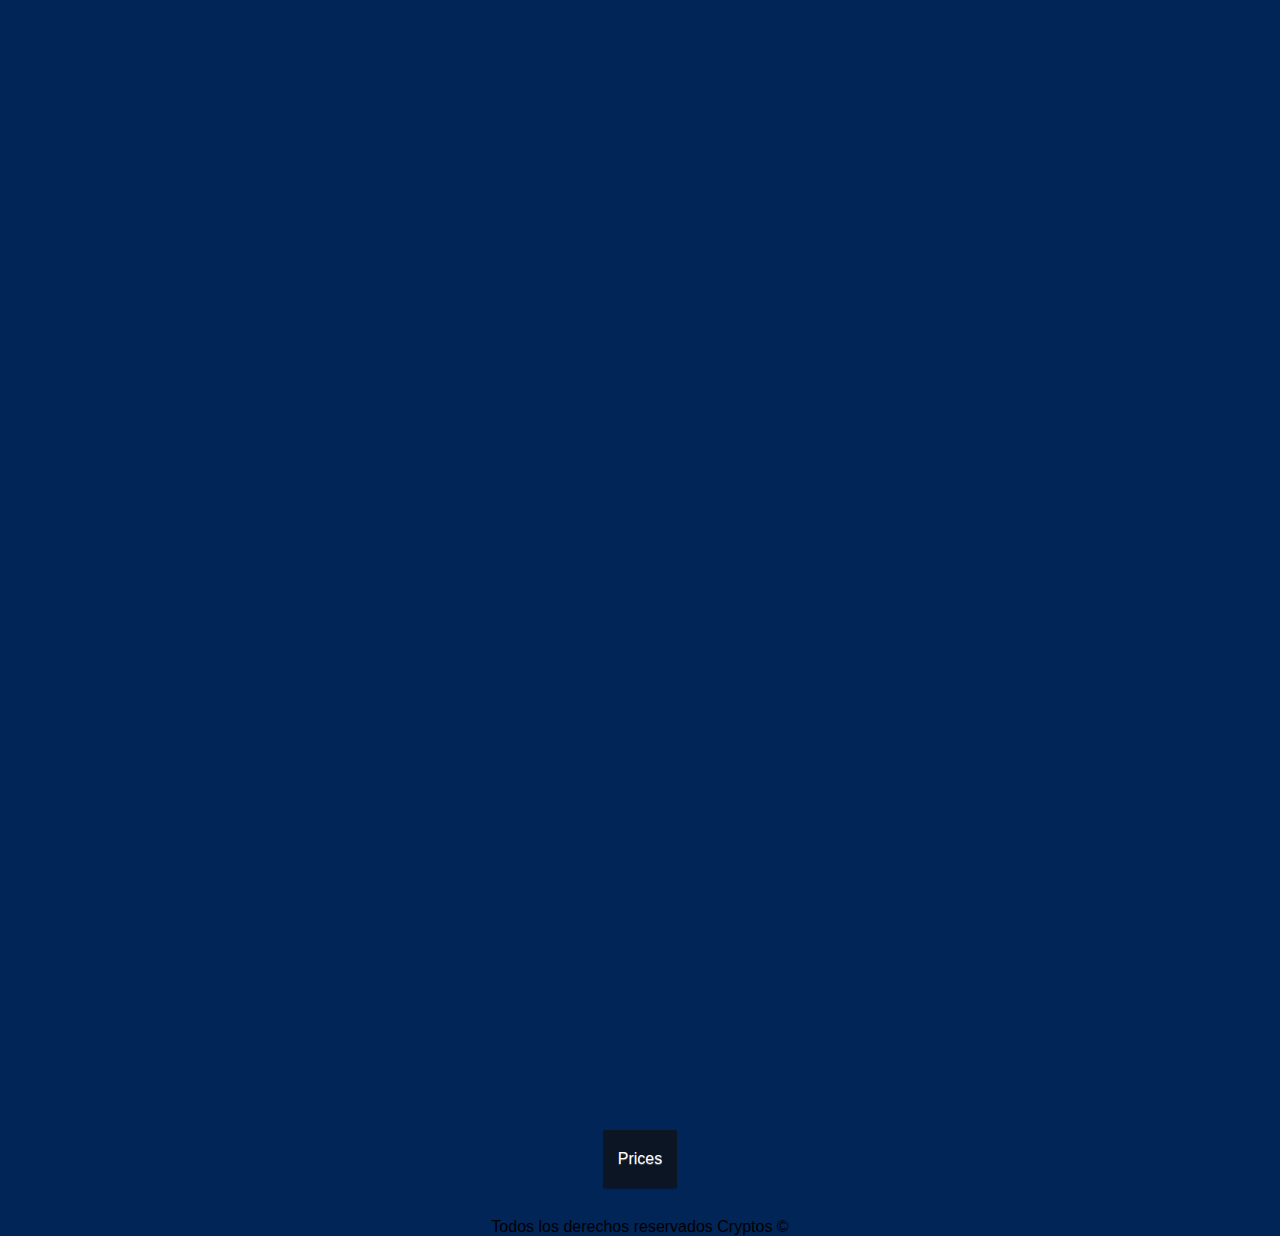
==== index.html @ d85df4c7 "Update index.html" ====
<!DOCTYPE html>
<html>
    <link rel="icon" type="image/png" href="https://i.ibb.co/GJQydF4/ico.png" sizes="32x32">
    <head>
        <meta charset="utf-8" />
        <title>Cryptos</title>
        <link rel="stylesheet" href="estilo.css">
        <script src="app.js"></script>
            <style>
        		#main-container{
			padding-top: 200px;
			text-align: center;
		}

		.btn{
			border-radius: 3px;
			display: inline-block;
			padding: 20px 15px;
			text-decoration: none;
			text-shadow: 0 1px 0 rgba(255,255,255,0.3);
			box-shadow: 0 1px 1px rgba(0,0,0,0.3); 
		}

		.btn-green{
			color: white;
			background-color: #0B1524;
		}
		.btn-green:hover{
			background-color: #0B1524;	
		}
		.btn-green:active{
			background-color: #0B1524;
		}

		.btn-red{
			color: white;
			background-color: #E34242;
		}
		.btn-red:hover{
			background-color: #C43535;	
		}
		.btn-red:active{
			background-color: #A62828;
		}
            </style>
        <link href="https://fonts.googleapis.com/css2?family=Bebas+Neue&family=Open+Sans:wght@400;600&display=swap" rel="stylesheet"> 
    </head>
    <body>
        
        <div id="particles-js"></div>
        <div id="container">
            <header>
                <div class="contenedor">
                    <div class="logo" style="background-image: url('https://i.ibb.co/fFm8y0t/Logo-sin-img.png'); width: 250px; height: 72px;"><a href="file:///C:/Users/07mar/Documents/1Proyectos/Cryptos/Web.html"></a></div>
                    
                </div>
                <div id="main-container">
                    <a href="Prices.html" class="btn btn-green">Prices</a>
                </div>
               
            </header>
        </div>
    </body>
    <footer>
        Todos los derechos reservados Cryptos ©
    </footer>
</html>
---- estilo.css ----
:root{
    --rojo: #E50914; 
    --fondo: /*#0B1524*/ #012557;
}

* {
    margin: 0;
    padding: 0;
    box-sizing: border-box;
    justify-content: center;
}

header {
	padding: 30px 0;
}

header .contenedor {
	display: flex;
	justify-content: center;
	align-items: center;
}

header .Prices {
    padding: 30px 0;
	display: flex;
	justify-content: center;
	align-items: center;
}


body {
    background: var(--fondo);
    color:white;
    font-family: 'OpenSans', sans-serif;
    text-align: center;
    justify-content: center;
}

.contenedor {
    background: var(--fondo);
    color:white;
    font-family: 'OpenSans', sans-serif;
    text-align: center;
    justify-content: center;
    display: flex;
    height: 100vh;
}

footer{
    color: black;
}
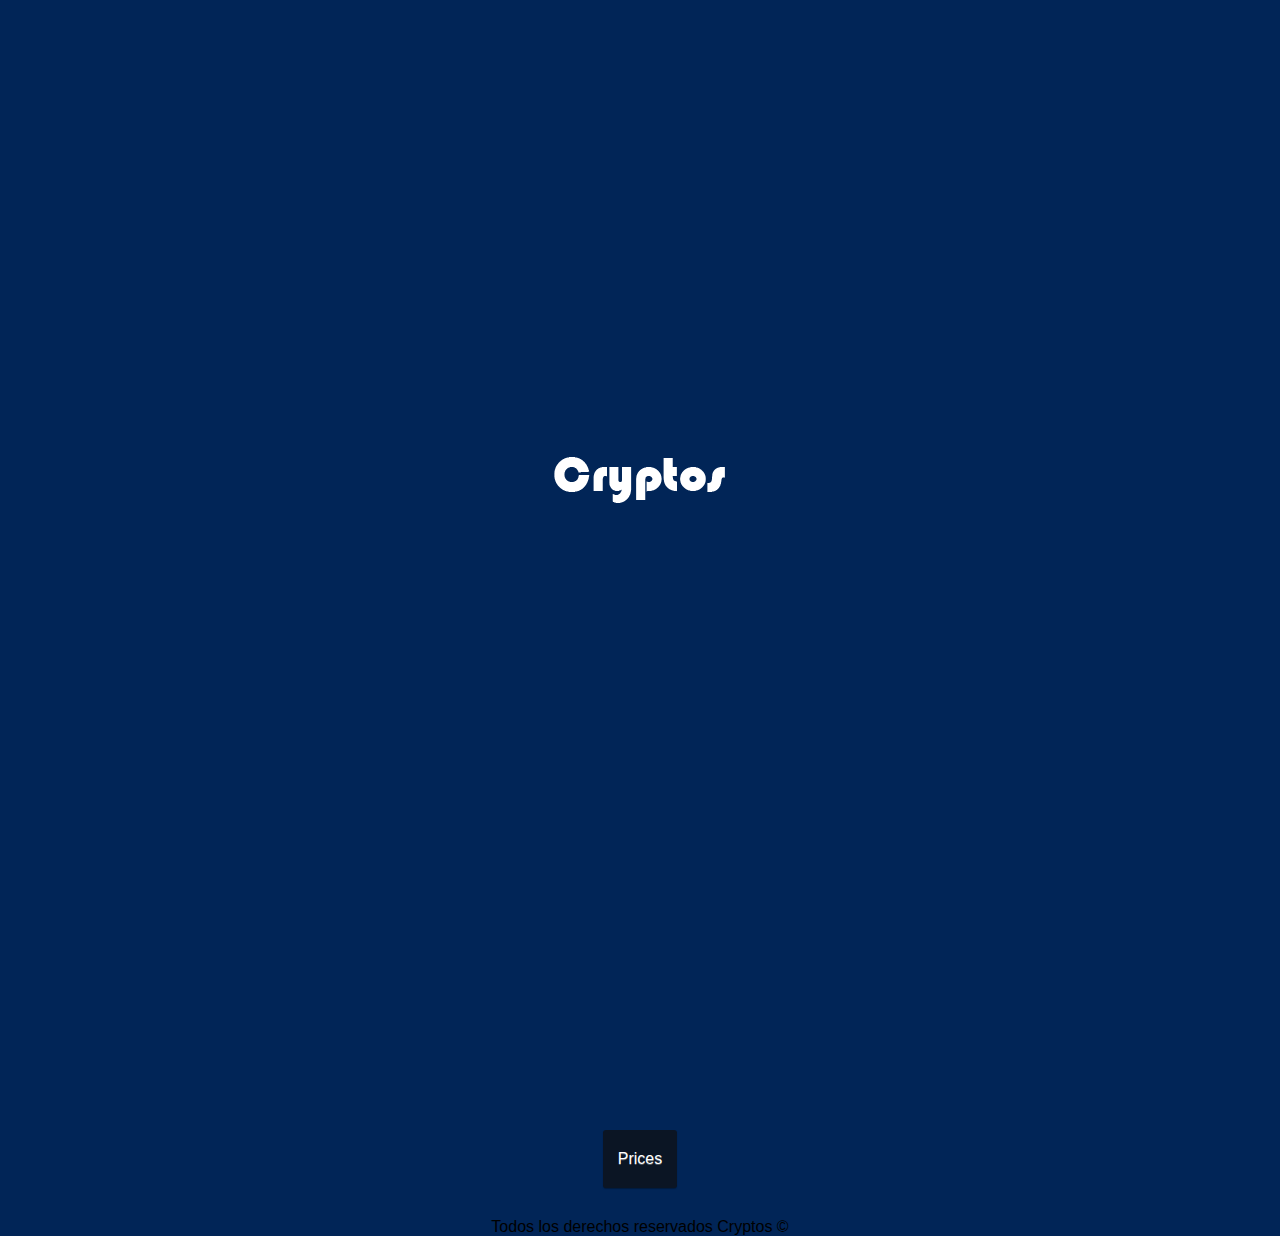
==== commit 4888aa75: "Rename Web.html to index.html" ====
--- a/index.html
+++ b/index.html
@@ -1,67 +1,67 @@
-<!DOCTYPE html>
-<html>
-    <link rel="icon" type="image/png" href="https://i.ibb.co/GJQydF4/ico.png" sizes="32x32">
-    <head>
-        <meta charset="utf-8" />
-        <title>Cryptos</title>
-        <link rel="stylesheet" href="estilo.css">
-        <script src="app.js"></script>
-            <style>
-        		#main-container{
-			padding-top: 200px;
-			text-align: center;
-		}
-
-		.btn{
-			border-radius: 3px;
-			display: inline-block;
-			padding: 20px 15px;
-			text-decoration: none;
-			text-shadow: 0 1px 0 rgba(255,255,255,0.3);
-			box-shadow: 0 1px 1px rgba(0,0,0,0.3); 
-		}
-
-		.btn-green{
-			color: white;
-			background-color: #0B1524;
-		}
-		.btn-green:hover{
-			background-color: #0B1524;	
-		}
-		.btn-green:active{
-			background-color: #0B1524;
-		}
-
-		.btn-red{
-			color: white;
-			background-color: #E34242;
-		}
-		.btn-red:hover{
-			background-color: #C43535;	
-		}
-		.btn-red:active{
-			background-color: #A62828;
-		}
-            </style>
-        <link href="https://fonts.googleapis.com/css2?family=Bebas+Neue&family=Open+Sans:wght@400;600&display=swap" rel="stylesheet"> 
-    </head>
-    <body>
-        
-        <div id="particles-js"></div>
-        <div id="container">
-            <header>
-                <div class="contenedor">
-                    <div class="logo" style="background-image: url('https://i.ibb.co/fFm8y0t/Logo-sin-img.png'); width: 250px; height: 72px;"><a href="file:///C:/Users/07mar/Documents/1Proyectos/Cryptos/Web.html"></a></div>
-                    
-                </div>
-                <div id="main-container">
-                    <a href="Prices.html" class="btn btn-green">Prices</a>
-                </div>
-               
-            </header>
-        </div>
-    </body>
-    <footer>
-        Todos los derechos reservados Cryptos ©
-    </footer>
-</html>
+<!DOCTYPE html>
+<html>
+    <link rel="icon" type="image/png" href="ico.png" sizes="32x32">
+    <head>
+        <meta charset="utf-8" />
+        <title>Cryptos</title>
+        <link rel="stylesheet" href="estilo.css">
+        <script src="app.js"></script>
+            <style>
+        		#main-container{
+			padding-top: 200px;
+			text-align: center;
+		}
+
+		.btn{
+			border-radius: 3px;
+			display: inline-block;
+			padding: 20px 15px;
+			text-decoration: none;
+			text-shadow: 0 1px 0 rgba(255,255,255,0.3);
+			box-shadow: 0 1px 1px rgba(0,0,0,0.3); 
+		}
+
+		.btn-green{
+			color: white;
+			background-color: #0B1524;
+		}
+		.btn-green:hover{
+			background-color: #0B1524;	
+		}
+		.btn-green:active{
+			background-color: #0B1524;
+		}
+
+		.btn-red{
+			color: white;
+			background-color: #E34242;
+		}
+		.btn-red:hover{
+			background-color: #C43535;	
+		}
+		.btn-red:active{
+			background-color: #A62828;
+		}
+            </style>
+        <link href="https://fonts.googleapis.com/css2?family=Bebas+Neue&family=Open+Sans:wght@400;600&display=swap" rel="stylesheet"> 
+    </head>
+    <body>
+        
+        <div id="particles-js"></div>
+        <div id="container">
+            <header>
+                <div class="contenedor">
+                    <div class="logo" style="background-image: url('Logo2.png'); width: 250px; height: 72px;"><a href="file:///C:/Users/07mar/Documents/1Proyectos/Cryptos/Web.html"></a></div>
+                    
+                </div>
+                <div id="main-container">
+                    <a href="Prices.html" class="btn btn-green">Prices</a>
+                </div>
+               
+            </header>
+        </div>
+    </body>
+    <footer>
+        Todos los derechos reservados Cryptos ©
+    </footer>
+</html>
--- a/estilo.css
+++ b/estilo.css
@@ -1,51 +1,52 @@
-:root{
-    --rojo: #E50914; 
-    --fondo: /*#0B1524*/ #012557;
-}
-
-* {
-    margin: 0;
-    padding: 0;
-    box-sizing: border-box;
-    justify-content: center;
-}
-
-header {
-	padding: 30px 0;
-}
-
-header .contenedor {
-	display: flex;
-	justify-content: center;
-	align-items: center;
-}
-
-header .Prices {
-    padding: 30px 0;
-	display: flex;
-	justify-content: center;
-	align-items: center;
-}
-
-
-body {
-    background: var(--fondo);
-    color:white;
-    font-family: 'OpenSans', sans-serif;
-    text-align: center;
-    justify-content: center;
-}
-
-.contenedor {
-    background: var(--fondo);
-    color:white;
-    font-family: 'OpenSans', sans-serif;
-    text-align: center;
-    justify-content: center;
-    display: flex;
-    height: 100vh;
-}
-
-footer{
-    color: black;
-}
+:root{
+    --rojo: #E50914; 
+    --fondo: /*#0B1524*/ #012557;
+}
+
+* {
+    margin: 0;
+    padding: 0;
+    box-sizing: border-box;
+    justify-content: center;
+}
+
+header {
+	padding: 30px 0;
+}
+
+header .contenedor {
+	display: flex;
+	justify-content: center;
+	align-items: center;
+}
+
+header .Prices {
+    padding: 30px 0;
+	display: flex;
+	justify-content: center;
+	align-items: center;
+}
+
+
+body {
+    background: var(--fondo);
+    color:white;
+    font-family: 'OpenSans', sans-serif;
+    text-align: center;
+    justify-content: center;
+}
+
+.contenedor {
+    background: var(--fondo);
+    color:white;
+    font-family: 'OpenSans', sans-serif;
+    text-align: center;
+    justify-content: center;
+    display: flex;
+    height: 100vh;
+}
+
+footer{
+    color: black;
+}
+
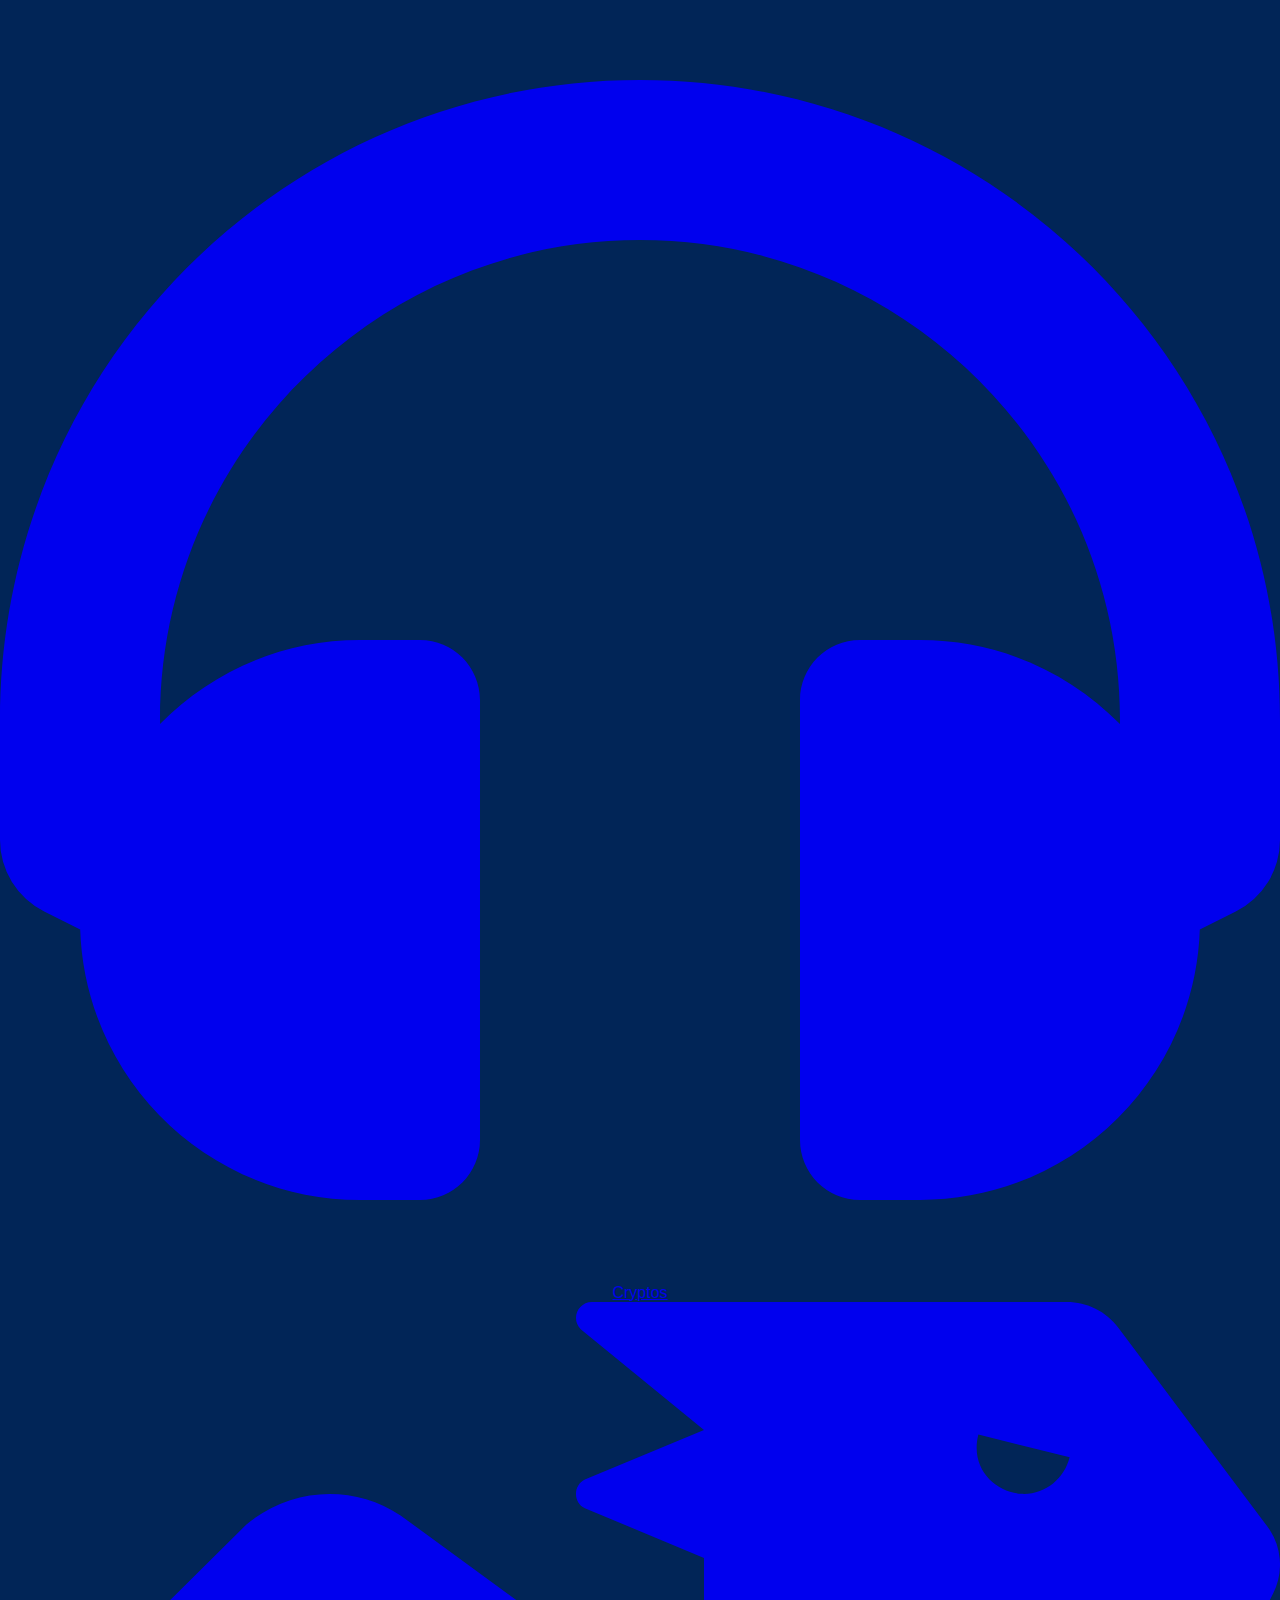
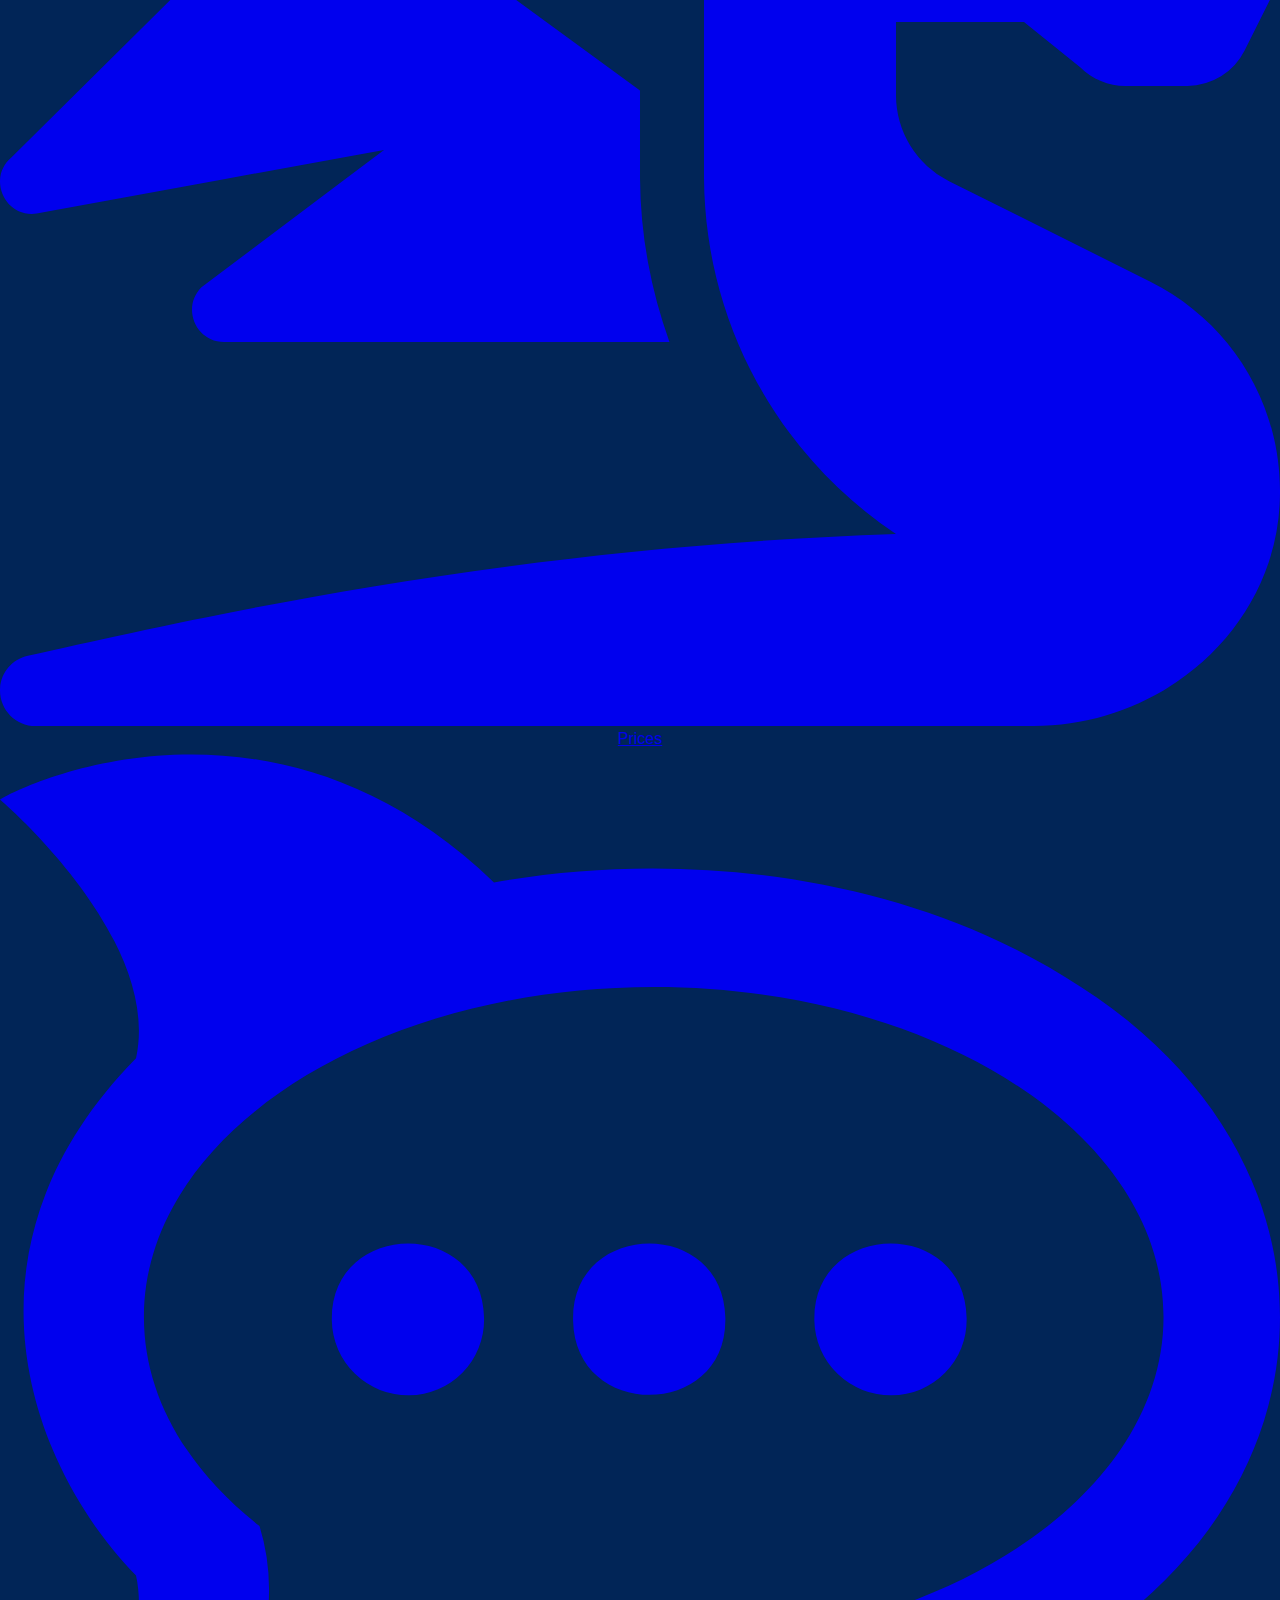
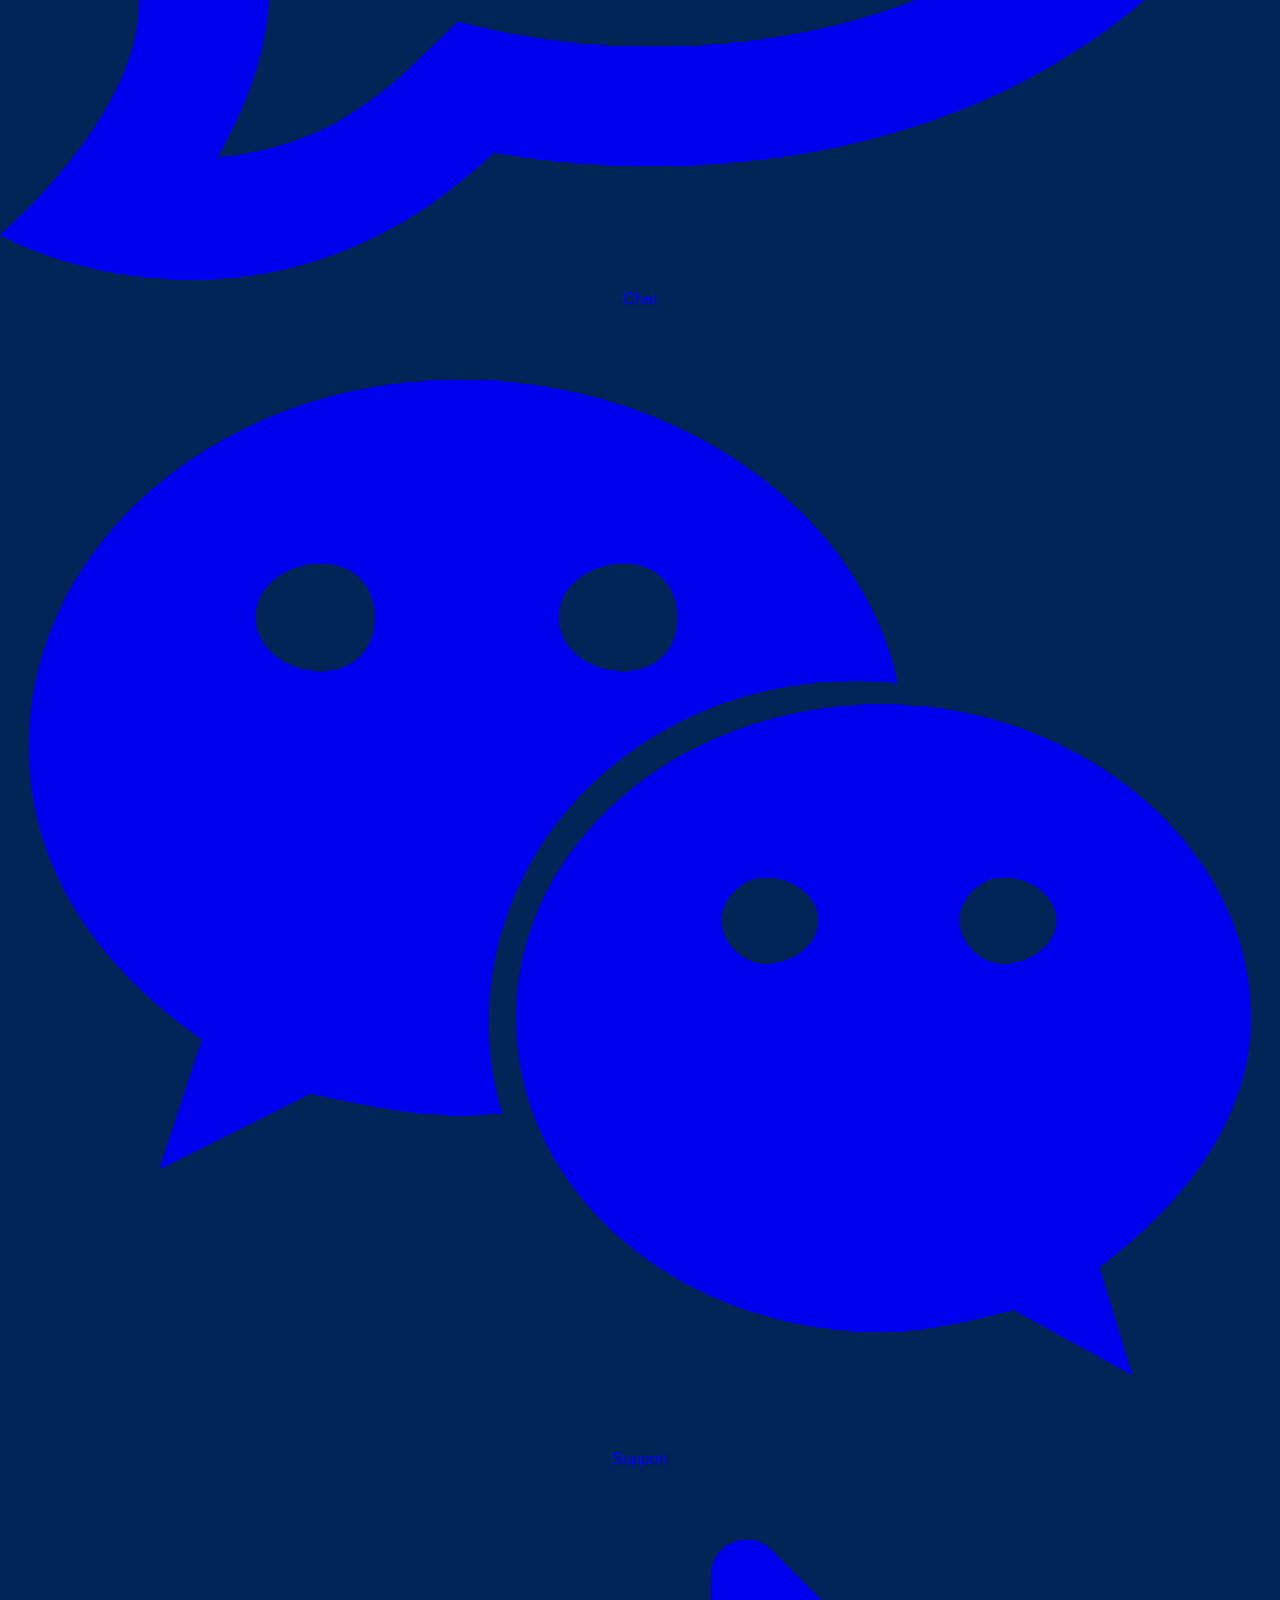
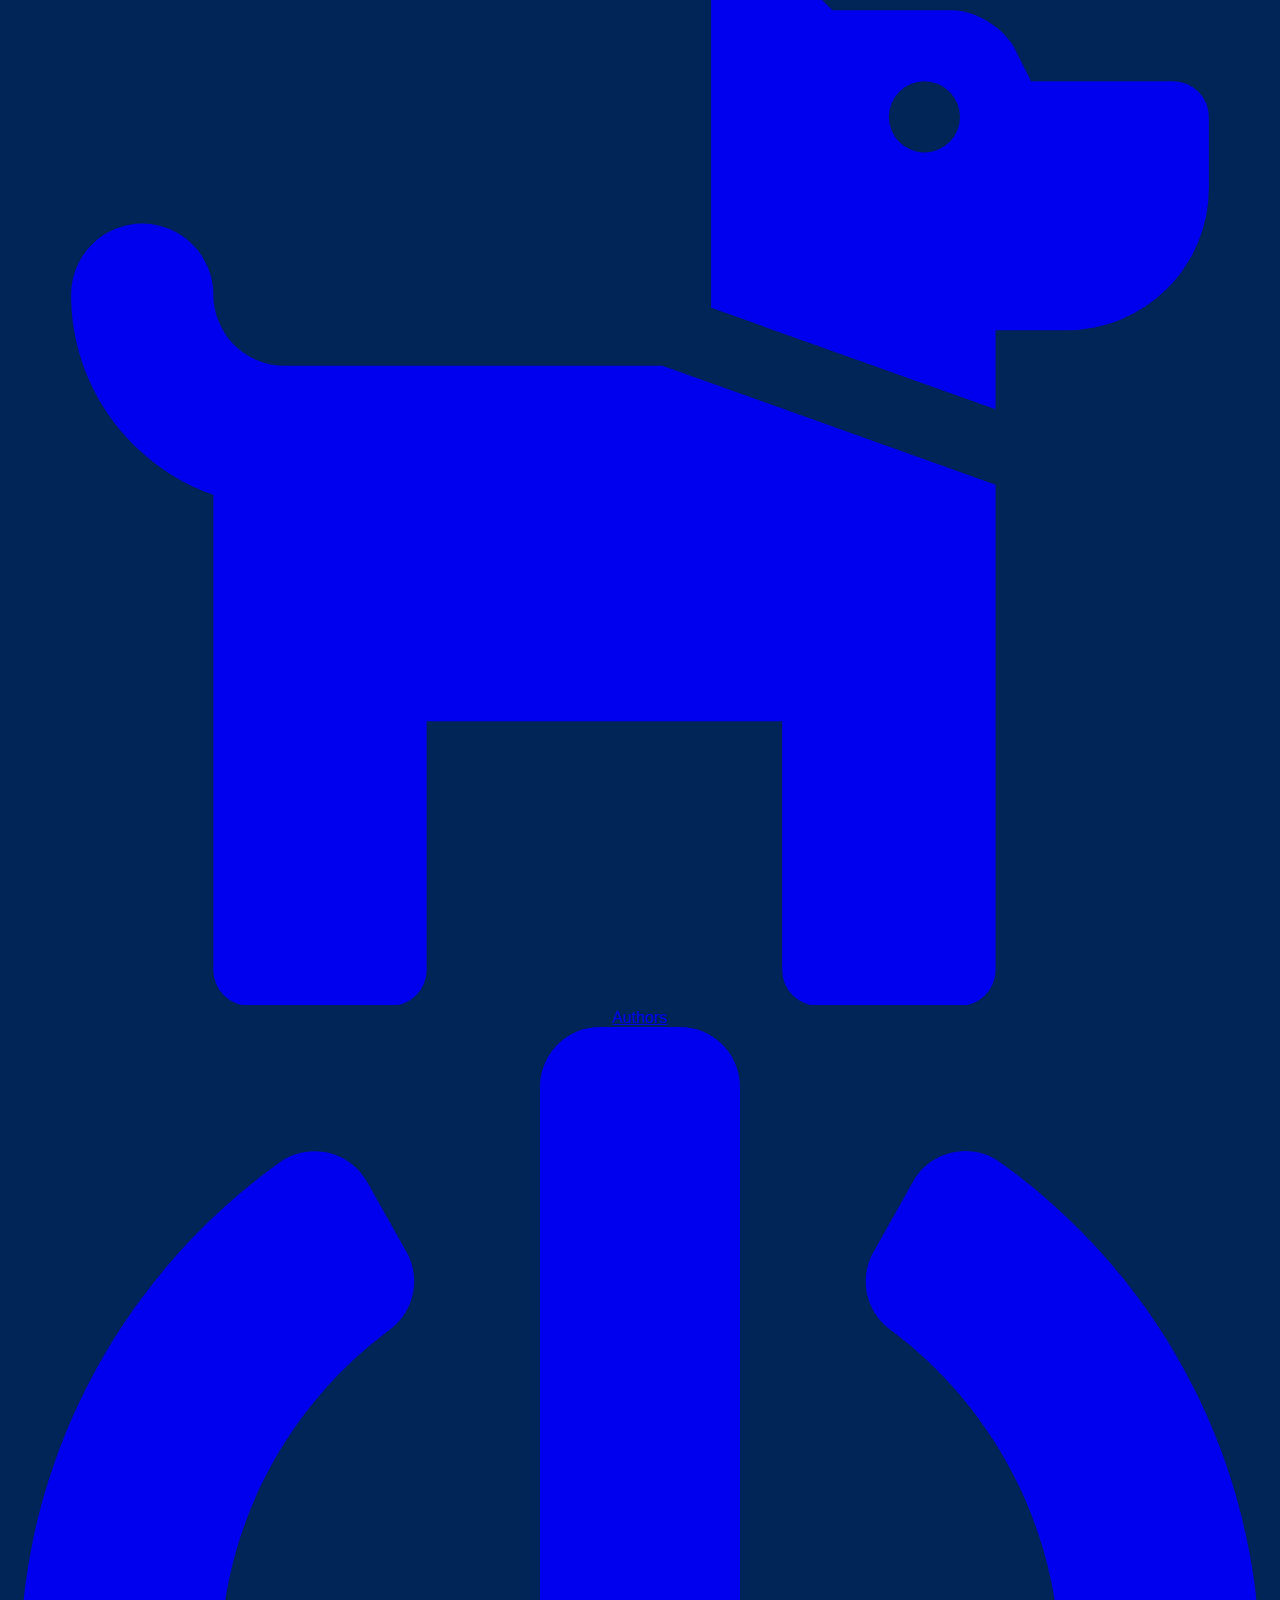
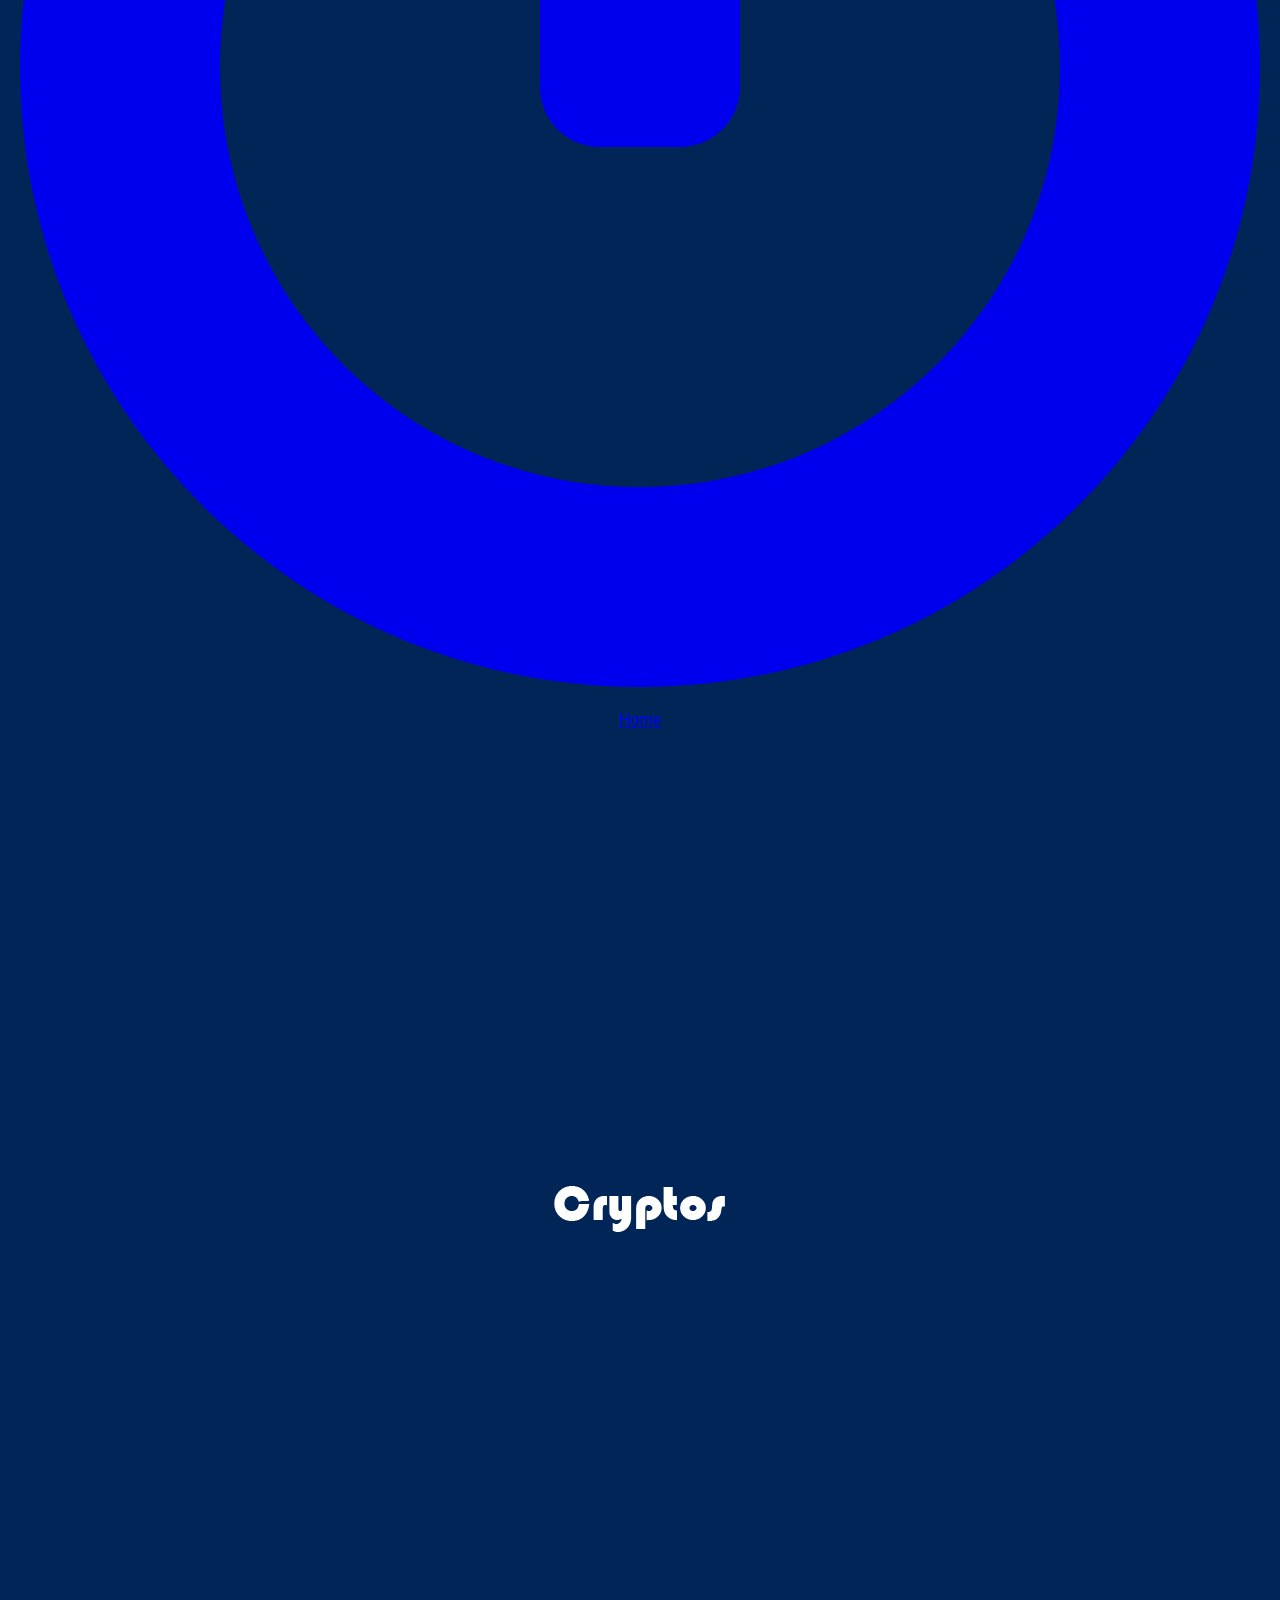
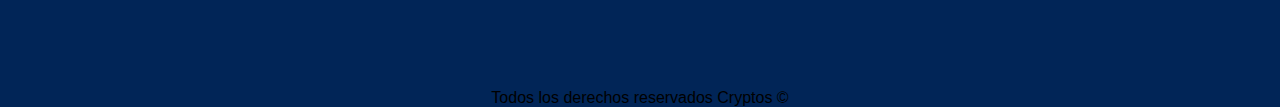
==== commit 43f2bb88: "Rename Web.html to index.html" ====
--- a/index.html
+++ b/index.html
@@ -3,6 +3,7 @@
     <link rel="icon" type="image/png" href="ico.png" sizes="32x32">
     <head>
         <meta charset="utf-8" />
+		<meta name ="viewport" content="width=device-width, initial-scale=1.0">
         <title>Cryptos</title>
         <link rel="stylesheet" href="estilo.css">
         <script src="app.js"></script>
@@ -46,6 +47,77 @@
         <link href="https://fonts.googleapis.com/css2?family=Bebas+Neue&family=Open+Sans:wght@400;600&display=swap" rel="stylesheet"> 
     </head>
     <body>
+
+		<nav class="main-navbar">
+			<ul class="navbar-container">
+				<li class="logo">
+					<a href="https://elmarcz.github.io/Cryptos/" class="navbar-link">
+						<svg aria-hidden="true" focusable="false" data-prefix="fas" data-icon="headphones"
+							class="fa-primary" role="img" xmlns="http://www.w3.org/2000/svg" viewBox="0 0 512 512">
+							<path fill="currentColor"
+								d="M256 32C114.52 32 0 146.496 0 288v48a32 32 0 0 0 17.689 28.622l14.383 7.191C34.083 431.903 83.421 480 144 480h24c13.255 0 24-10.745 24-24V280c0-13.255-10.745-24-24-24h-24c-31.342 0-59.671 12.879-80 33.627V288c0-105.869 86.131-192 192-192s192 86.131 192 192v1.627C427.671 268.879 399.342 256 368 256h-24c-13.255 0-24 10.745-24 24v176c0 13.255 10.745 24 24 24h24c60.579 0 109.917-48.098 111.928-108.187l14.382-7.191A32 32 0 0 0 512 336v-48c0-141.479-114.496-256-256-256z">
+							</path>
+						</svg>
+						<span class="link-text">Cryptos</span>
+					</a>
+				</li>
+				<li class="navbar-item">
+					<a href="#" class="navbar-link">
+						<svg aria-hidden="true" focusable="false" data-prefix="fas" data-icon="dragon" class="fa-primary"
+							role="img" xmlns="http://www.w3.org/2000/svg" viewBox="0 0 640 512">
+							<path fill="currentColor"
+								d="M18.32 255.78L192 223.96l-91.28 68.69c-10.08 10.08-2.94 27.31 11.31 27.31h222.7c-9.44-26.4-14.73-54.47-14.73-83.38v-42.27l-119.73-87.6c-23.82-15.88-55.29-14.01-77.06 4.59L5.81 227.64c-12.38 10.33-3.45 30.42 12.51 28.14zm556.87 34.1l-100.66-50.31A47.992 47.992 0 0 1 448 196.65v-36.69h64l28.09 22.63c6 6 14.14 9.37 22.63 9.37h30.97a32 32 0 0 0 28.62-17.69l14.31-28.62a32.005 32.005 0 0 0-3.02-33.51l-74.53-99.38C553.02 4.7 543.54 0 533.47 0H296.02c-7.13 0-10.7 8.57-5.66 13.61L352 63.96 292.42 88.8c-5.9 2.95-5.9 11.36 0 14.31L352 127.96v108.62c0 72.08 36.03 139.39 96 179.38-195.59 6.81-344.56 41.01-434.1 60.91C5.78 478.67 0 485.88 0 494.2 0 504 7.95 512 17.76 512h499.08c63.29.01 119.61-47.56 122.99-110.76 2.52-47.28-22.73-90.4-64.64-111.36zM489.18 66.25l45.65 11.41c-2.75 10.91-12.47 18.89-24.13 18.26-12.96-.71-25.85-12.53-21.52-29.67z">
+							</path>
+						</svg>
+						<span class="link-text">Prices</span>
+					</a>
+				</li>
+				<li class="navbar-item">
+					<a href="#" class="navbar-link">
+						<svg aria-hidden="true" focusable="false" data-prefix="fab" data-icon="rocketchat"
+							class="fa-primary" role="img" xmlns="http://www.w3.org/2000/svg" viewBox="0 0 576 512">
+							<path fill="currentColor"
+								d="M486.41 107.57c-76.93-50.83-179.18-62.4-264.12-47.07C127.26-31.16 20.77 11 0 23.12c0 0 73.08 62.1 61.21 116.49-86.52 88.2-45.39 186.4 0 232.77C73.08 426.77 0 488.87 0 488.87c20.57 12.16 126.77 54.19 222.29-37 84.75 15.23 187 3.76 264.12-47.16 119.26-76.14 119.65-220.61 0-297.15zM294.18 404.22a339.53 339.53 0 0 1-88.11-11.37l-19.77 19.09a179.74 179.74 0 0 1-36.59 27.39A143.14 143.14 0 0 1 98 454.06c1-1.78 1.88-3.56 2.77-5.24q29.67-55 16-98.69c-32.53-25.61-52-58.34-52-94.13 0-82 102.74-148.43 229.41-148.43S523.59 174 523.59 256 420.85 404.22 294.18 404.22zM184.12 291.3a34.32 34.32 0 0 1-34.8-33.72c-.7-45.39 67.83-46.38 68.52-1.09v.51a34 34 0 0 1-33.72 34.32zm73.77-33.72c-.79-45.39 67.74-46.48 68.53-1.19v.61c.39 45.08-67.74 45.57-68.53.58zm143.38 33.72a34.33 34.33 0 0 1-34.81-33.72c-.69-45.39 67.84-46.38 68.53-1.09v.51a33.89 33.89 0 0 1-33.72 34.32z">
+							</path>
+						</svg>
+						<span class="link-text">Chat</span>
+					</a>
+				</li>
+				<li class="navbar-item">
+					<a href="#" class="navbar-link">
+						<svg aria-hidden="true" focusable="false" data-prefix="fab" data-icon="weixin" class="fa-primary"
+							role="img" xmlns="http://www.w3.org/2000/svg" viewBox="0 0 576 512">
+							<path fill="currentColor"
+								d="M385.2 167.6c6.4 0 12.6.3 18.8 1.1C387.4 90.3 303.3 32 207.7 32 100.5 32 13 104.8 13 197.4c0 53.4 29.3 97.5 77.9 131.6l-19.3 58.6 68-34.1c24.4 4.8 43.8 9.7 68.2 9.7 6.2 0 12.1-.3 18.3-.8-4-12.9-6.2-26.6-6.2-40.8-.1-84.9 72.9-154 165.3-154zm-104.5-52.9c14.5 0 24.2 9.7 24.2 24.4 0 14.5-9.7 24.2-24.2 24.2-14.8 0-29.3-9.7-29.3-24.2.1-14.7 14.6-24.4 29.3-24.4zm-136.4 48.6c-14.5 0-29.3-9.7-29.3-24.2 0-14.8 14.8-24.4 29.3-24.4 14.8 0 24.4 9.7 24.4 24.4 0 14.6-9.6 24.2-24.4 24.2zM563 319.4c0-77.9-77.9-141.3-165.4-141.3-92.7 0-165.4 63.4-165.4 141.3S305 460.7 397.6 460.7c19.3 0 38.9-5.1 58.6-9.9l53.4 29.3-14.8-48.6C534 402.1 563 363.2 563 319.4zm-219.1-24.5c-9.7 0-19.3-9.7-19.3-19.6 0-9.7 9.7-19.3 19.3-19.3 14.8 0 24.4 9.7 24.4 19.3 0 10-9.7 19.6-24.4 19.6zm107.1 0c-9.7 0-19.3-9.7-19.3-19.6 0-9.7 9.7-19.3 19.3-19.3 14.5 0 24.4 9.7 24.4 19.3.1 10-9.9 19.6-24.4 19.6z">
+							</path>
+						</svg>
+						<span class="link-text">Support</span>
+					</a>
+				</li>
+				<li class="navbar-item">
+					<a href="#" class="navbar-link">
+						<svg aria-hidden="true" focusable="false" data-prefix="fas" data-icon="dog" class="fa-primary"
+							role="img" xmlns="http://www.w3.org/2000/svg" viewBox="0 0 576 512">
+							<path fill="currentColor"
+								d="M298.06,224,448,277.55V496a16,16,0,0,1-16,16H368a16,16,0,0,1-16-16V384H192V496a16,16,0,0,1-16,16H112a16,16,0,0,1-16-16V282.09C58.84,268.84,32,233.66,32,192a32,32,0,0,1,64,0,32.06,32.06,0,0,0,32,32ZM544,112v32a64,64,0,0,1-64,64H448v35.58L320,197.87V48c0-14.25,17.22-21.39,27.31-11.31L374.59,64h53.63c10.91,0,23.75,7.92,28.62,17.69L464,96h64A16,16,0,0,1,544,112Zm-112,0a16,16,0,1,0-16,16A16,16,0,0,0,432,112Z">
+							</path>
+						</svg>
+						<span class="link-text">Authors</span>
+					</a>
+				</li>
+				<li class="navbar-item">
+					<a href="https://elmarcz.github.io/Cryptos/" class="navbar-link">
+						<svg aria-hidden="true" focusable="false" data-prefix="fas" data-icon="power-off" class="fa-primary"
+							role="img" xmlns="http://www.w3.org/2000/svg" viewBox="0 0 512 512">
+							<path fill="currentColor"
+								d="M400 54.1c63 45 104 118.6 104 201.9 0 136.8-110.8 247.7-247.5 248C120 504.3 8.2 393 8 256.4 7.9 173.1 48.9 99.3 111.8 54.2c11.7-8.3 28-4.8 35 7.7L162.6 90c5.9 10.5 3.1 23.8-6.6 31-41.5 30.8-68 79.6-68 134.9-.1 92.3 74.5 168.1 168 168.1 91.6 0 168.6-74.2 168-169.1-.3-51.8-24.7-101.8-68.1-134-9.7-7.2-12.4-20.5-6.5-30.9l15.8-28.1c7-12.4 23.2-16.1 34.8-7.8zM296 264V24c0-13.3-10.7-24-24-24h-32c-13.3 0-24 10.7-24 24v240c0 13.3 10.7 24 24 24h32c13.3 0 24-10.7 24-24z">
+							</path>
+						</svg>
+						<span class="link-text">Home</span>
+					</a>
+				</li>
+			</ul>
+		</nav>
         
         <div id="particles-js"></div>
         <div id="container">
@@ -54,9 +126,7 @@
                     <div class="logo" style="background-image: url('Logo2.png'); width: 250px; height: 72px;"><a href="file:///C:/Users/07mar/Documents/1Proyectos/Cryptos/Web.html"></a></div>
                     
                 </div>
-                <div id="main-container">
-                    <a href="Prices.html" class="btn btn-green">Prices</a>
-                </div>
+                
                
             </header>
         </div>
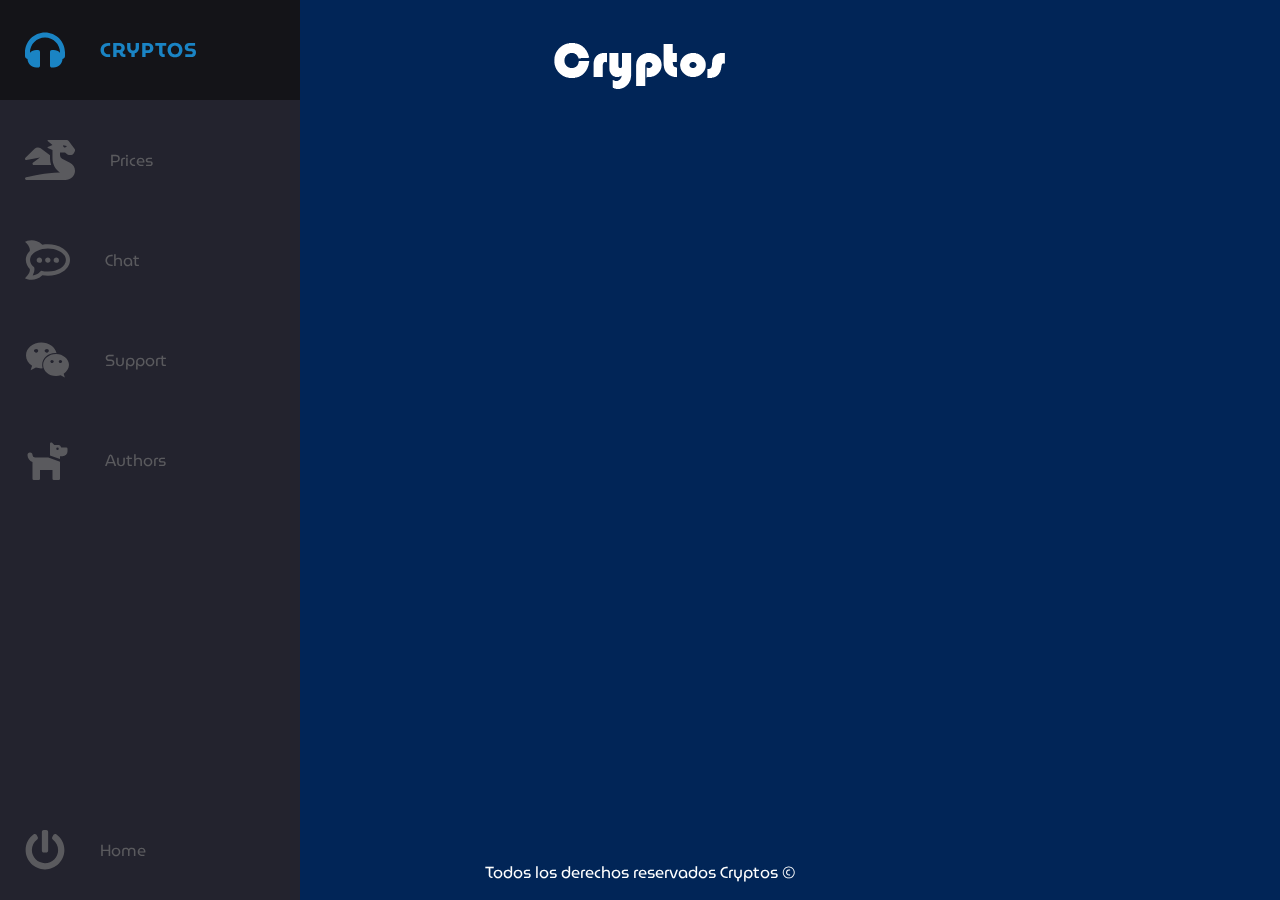
==== commit eb6ea045: "Update index.html" ====
--- a/index.html
+++ b/index.html
@@ -62,7 +62,7 @@
 					</a>
 				</li>
 				<li class="navbar-item">
-					<a href="#" class="navbar-link">
+					<a href="https://elmarcz.github.io/Cryptos/Prices.html" class="navbar-link">
 						<svg aria-hidden="true" focusable="false" data-prefix="fas" data-icon="dragon" class="fa-primary"
 							role="img" xmlns="http://www.w3.org/2000/svg" viewBox="0 0 640 512">
 							<path fill="currentColor"
--- a/estilo.css
+++ b/estilo.css
@@ -1,3 +1,4 @@
+@import url('https://fonts.googleapis.com/css2?family=MuseoModerno:wght@300;400;500;600;700&display=swap');
 :root{
     --rojo: #E50914; 
     --fondo: /*#0B1524*/ #012557;
@@ -31,22 +32,149 @@
 body {
     background: var(--fondo);
     color:white;
-    font-family: 'OpenSans', sans-serif;
+    font-family: 'MuseoModerno', cursive;
     text-align: center;
     justify-content: center;
 }
 
-.contenedor {
-    background: var(--fondo);
-    color:white;
-    font-family: 'OpenSans', sans-serif;
-    text-align: center;
+.main-navbar {
+    position: fixed;
+    bottom: 0;
+    width: 100vw;
+    height: 80px;
+    background-color: #23232e;
+    text-decoration: none;
+  }
+  
+  .navbar-container {
+    list-style: none;
+    display: flex;
+    flex-direction: row;
+    align-items: center;
+    justify-content: space-around;
+    height: 100%;
+  }
+  .logo {
+    display: none;
+  }
+  
+  /* ITEMS */
+  .navbar-item {
+    width: 100%;
+  }
+  .navbar-link {
+    display: flex;
+    flex-direction: column;
+    align-items: center;
     justify-content: center;
-    display: flex;
-    height: 100vh;
+    height: 80px; /*HAY QUE PONER IGUAL QUE EL MAIN-NAVBAR*/
+    text-decoration: none;
+    filter: grayscale(100%) opacity(0.7);
+    transition: 0.5s all ease;
+  }
+  .navbar-link:hover {
+    filter: grayscale(0%) opacity(1);
+  }
+  .fa-primary {
+    color: #1a84c4;
+    height: 30px;
+    transition: 0.6s all ease;
+  }
+  .link-text {
+    display: none;
+  }
+  
+  /* MAIN */
+  main {
+    padding: 10px;
+  }
+  
+  @media only screen and (min-width: 600px) {
+    main {
+      margin-left: 100px;
+    }
+    .main-navbar {
+      top: 0;
+      width: 100px;
+      height: 100vh;
+      transition: 0.5s all ease;
+    }
+    .main-navbar:hover {
+      width: 300px;
+    }
+  
+    .main-navbar:hover .link-text {
+      display: block;
+    }
+  
+    .navbar-container {
+      flex-direction: column;
+      justify-content: initial;
+    }
+    .navbar-item:last-child {
+      margin-top: auto;
+    }
+    .navbar-link {
+      flex-direction: row;
+      justify-content: initial;
+      height: 100px;
+    }
+    .navbar-link svg {
+      margin: 0 25px;
+    }
+    .navbar-link:hover {
+      background: #141418;
+    }
+    .link-text {
+      margin-left: 10px;
+      color: #1a84c4;
+    }
+    .fa-primary {
+      height: 40px;
+    }
+    .logo {
+      display: block;
+      font-weight: bold;
+      text-transform: uppercase;
+      margin-bottom: 10px;
+      text-align: center;
+      font-size: 20px;
+      letter-spacing: 1px;
+      width: 100%;
+    }
+    .main-navbar:hover .logo svg {
+      animation: heartbeat 1.5s ease-in-out infinite both;
+    }
+  }
+  
+  @keyframes heartbeat {
+    from {
+      transform: scale(1);
+      transform-origin: center center;
+      animation-timing-function: ease-out;
+    }
+    10% {
+      transform: scale(0.91);
+      animation-timing-function: ease-in;
+    }
+    17% {
+      transform: scale(0.98);
+      animation-timing-function: ease-out;
+    }
+    33% {
+      transform: scale(0.87);
+      animation-timing-function: ease-in;
+    }
+    45% {
+      transform: scale(1);
+      animation-timing-function: ease-out;
+    }
+  }
+
+footer {
+    position: absolute;
+  bottom: 0;
+  width: 100%;
+  height: 40px;
+  color: white;
 }
-
-footer{
-    color: black;
-}
-
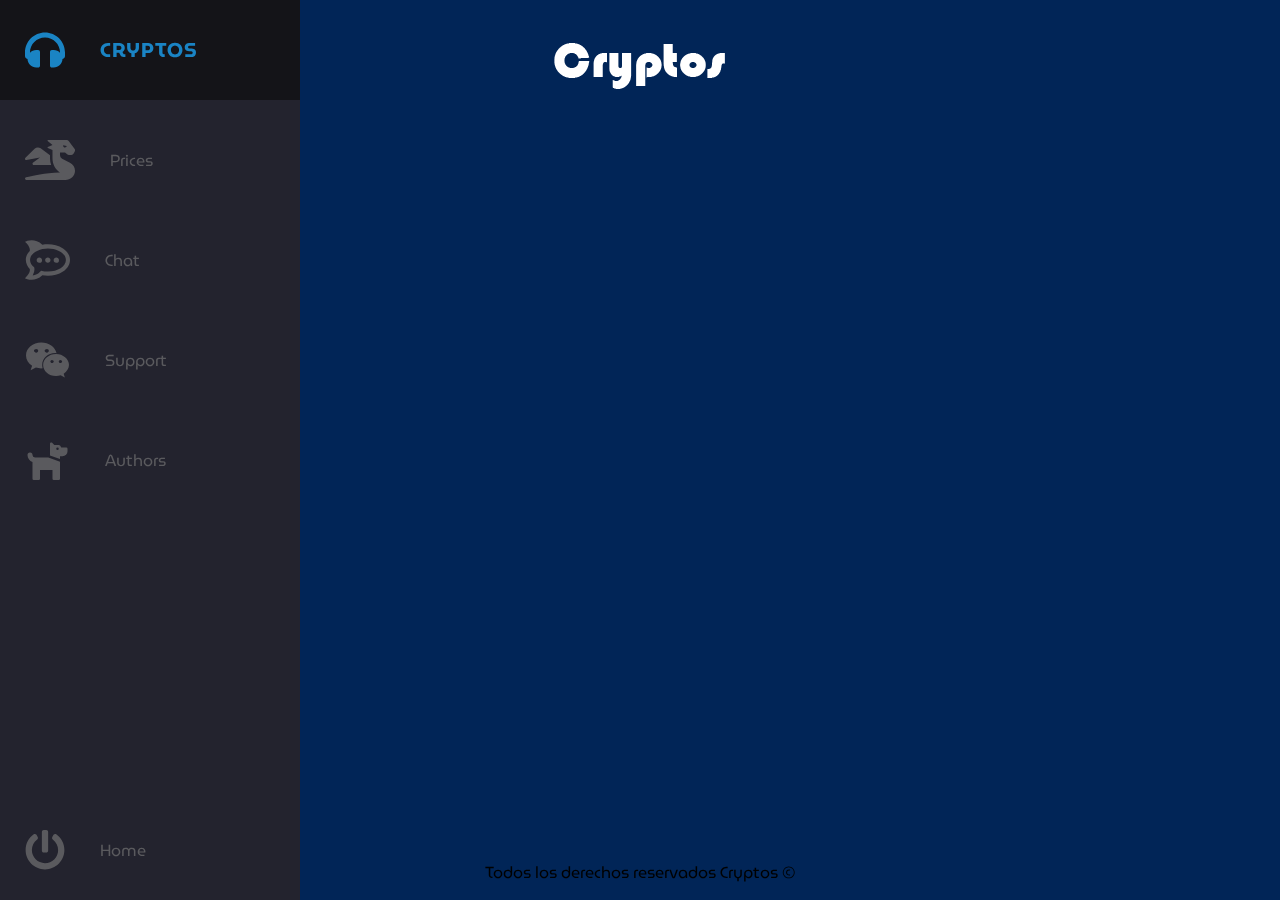
==== commit 2534ea89: "Update index.html" ====
--- a/index.html
+++ b/index.html
@@ -12,6 +12,14 @@
 			padding-top: 200px;
 			text-align: center;
 		}
+
+				#logo1{
+					display: block;
+					margin-left: auto;
+					margin-right: auto;
+					margin-top: auto;
+					margin-bottom: auto;
+				}
 
 		.btn{
 			border-radius: 3px;
@@ -62,7 +70,7 @@
 					</a>
 				</li>
 				<li class="navbar-item">
-					<a href="https://elmarcz.github.io/Cryptos/Prices.html" class="navbar-link">
+					<a href="Prices.html" class="navbar-link">
 						<svg aria-hidden="true" focusable="false" data-prefix="fas" data-icon="dragon" class="fa-primary"
 							role="img" xmlns="http://www.w3.org/2000/svg" viewBox="0 0 640 512">
 							<path fill="currentColor"
@@ -73,7 +81,7 @@
 					</a>
 				</li>
 				<li class="navbar-item">
-					<a href="#" class="navbar-link">
+					<a href="dv.html" class="navbar-link">
 						<svg aria-hidden="true" focusable="false" data-prefix="fab" data-icon="rocketchat"
 							class="fa-primary" role="img" xmlns="http://www.w3.org/2000/svg" viewBox="0 0 576 512">
 							<path fill="currentColor"
@@ -84,7 +92,7 @@
 					</a>
 				</li>
 				<li class="navbar-item">
-					<a href="#" class="navbar-link">
+					<a href="dv.html" class="navbar-link">
 						<svg aria-hidden="true" focusable="false" data-prefix="fab" data-icon="weixin" class="fa-primary"
 							role="img" xmlns="http://www.w3.org/2000/svg" viewBox="0 0 576 512">
 							<path fill="currentColor"
@@ -95,7 +103,7 @@
 					</a>
 				</li>
 				<li class="navbar-item">
-					<a href="#" class="navbar-link">
+					<a href="ahutors.html" class="navbar-link">
 						<svg aria-hidden="true" focusable="false" data-prefix="fas" data-icon="dog" class="fa-primary"
 							role="img" xmlns="http://www.w3.org/2000/svg" viewBox="0 0 576 512">
 							<path fill="currentColor"
@@ -123,7 +131,10 @@
         <div id="container">
             <header>
                 <div class="contenedor">
-                    <div class="logo" style="background-image: url('Logo2.png'); width: 250px; height: 72px;"><a href="file:///C:/Users/07mar/Documents/1Proyectos/Cryptos/Web.html"></a></div>
+                    <div class="logo1" style="background-image: url('Logo2.png'); width: 250px; height: 72px;"><a href="file:///C:/Users/07mar/Documents/1Proyectos/Cryptos/Web.html"></a>
+						
+					</div>
+
                     
                 </div>
                 
--- a/estilo.css
+++ b/estilo.css
@@ -176,5 +176,5 @@
   bottom: 0;
   width: 100%;
   height: 40px;
-  color: white;
+  color: black;
 }
